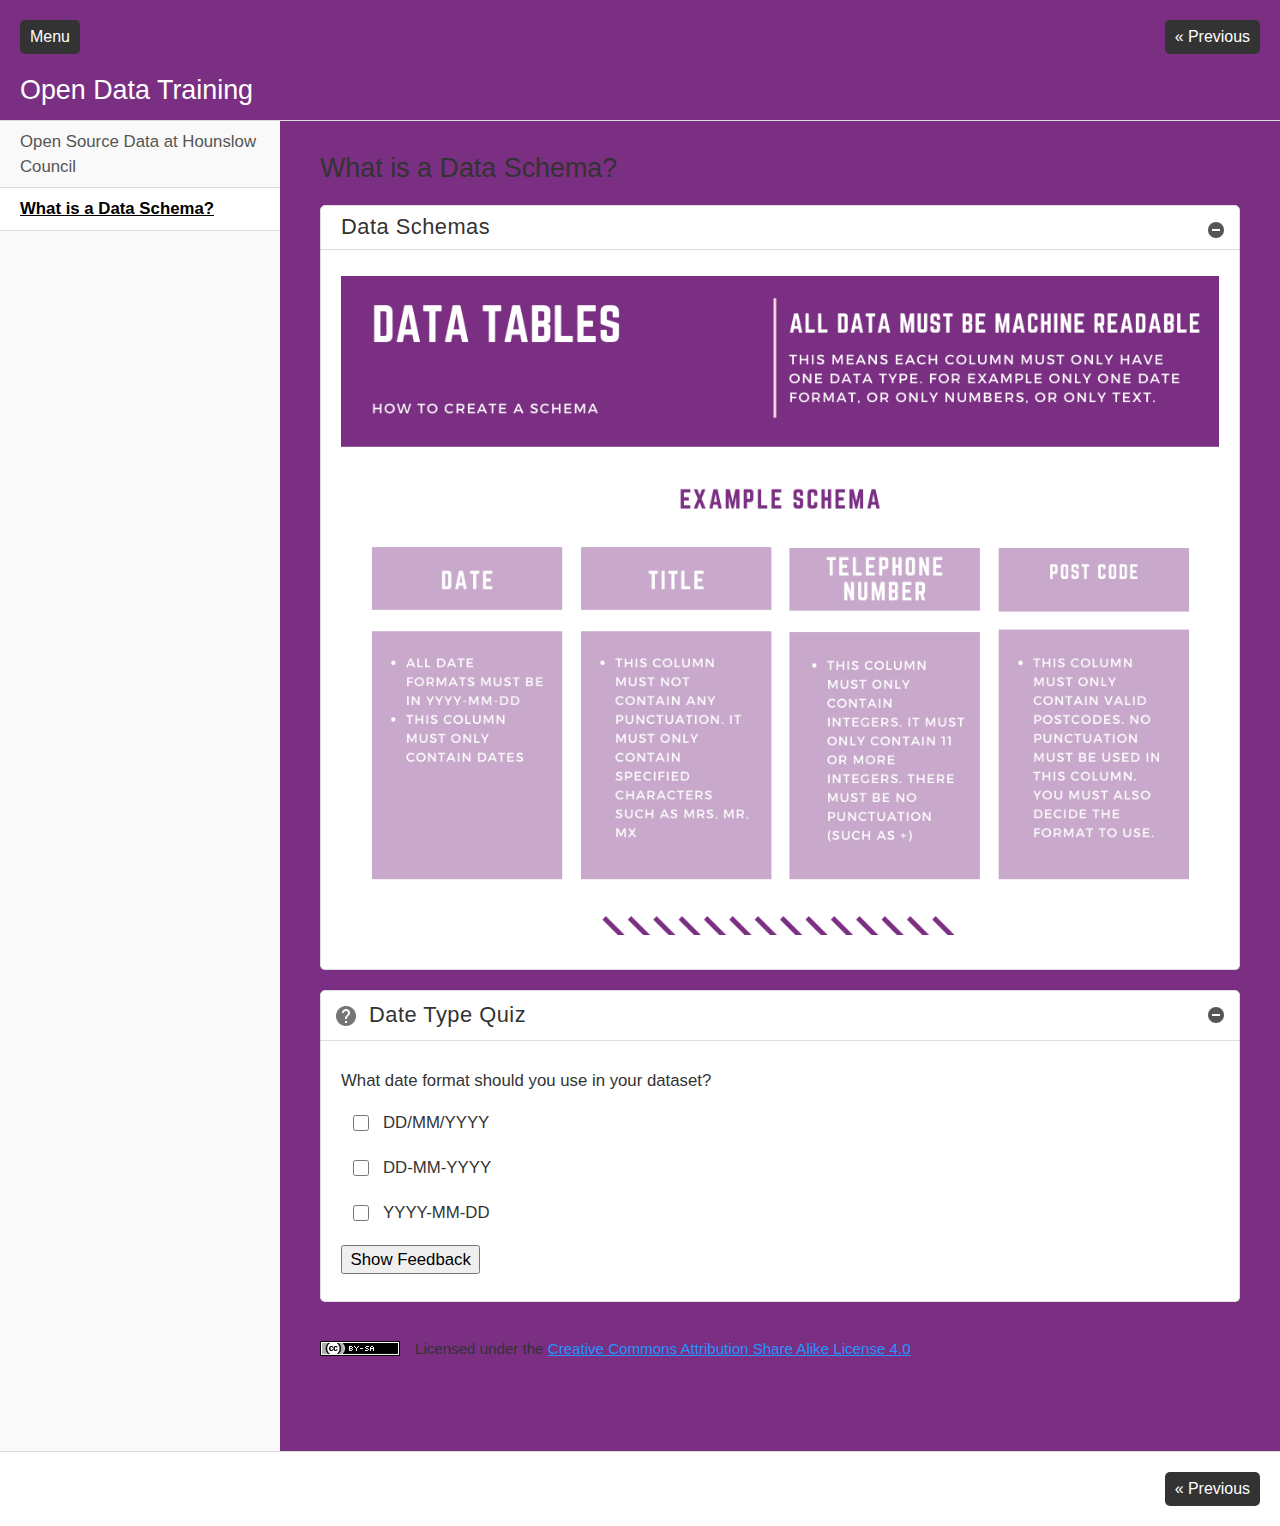
==== open_data_scorm/what_is_a_data_schema.html @ ef66d9c5 "Add files via upload webpage" ====
<!doctype html>
<html lang="en">
<head>
<link rel="stylesheet" type="text/css" href="base.css" />
<link rel="stylesheet" type="text/css" href="content.css" />
<link rel="stylesheet" type="text/css" href="nav.css" />
<meta http-equiv="content-type" content="text/html;  charset=utf-8" />
<title>What is a Data Schema? | Open Data Training </title>
<link rel="shortcut icon" href="favicon.ico" type="image/x-icon" />
<meta name="author" content="AnnaTrichkine" />
<link rel="license" type="text/html" href="http://creativecommons.org/licenses/by-sa/4.0/" />
<meta name="generator" content="eXeLearning 2.5.1 - exelearning.net" />
<!--[if lt IE 9]><script type="text/javascript" src="exe_html5.js"></script><![endif]-->
<script type="text/javascript" src="exe_jquery.js"></script>
<script type="text/javascript" src="common_i18n.js"></script>
<script type="text/javascript" src="common.js"></script>
<meta name="viewport" content="width=device-width, initial-scale=1" />
    </head>
<body class="exe-web-site" id="exe-node-1"><script type="text/javascript">document.body.className+=" js"</script>
<div id="content">
<p id="skipNav"><a href="#main" class="sr-av">Skip navigation</a></p>
<header id="header" ><div id="headerContent">Open Data Training</div></header>
<nav id="siteNav">
<ul>
   <li><a href="index.html" class="daddy main-node">Open Source Data at Hounslow Council</a></li>
   <li id="active"><a href="what_is_a_data_schema.html" class="active no-ch">What is a Data Schema?</a></li>
</ul>
</nav>
<div id='topPagination'>
<nav class="pagination noprt">
<a href="index.html" class="prev"><span><span>&laquo; </span>Previous</span></a>
</nav>
</div>
<div id="main-wrapper">
<section id="main">
<header id="nodeDecoration"><h1 id="nodeTitle">What is a Data Schema?</h1></header>
<article class="iDevice_wrapper textIdevice em_iDevice" id="id1">
<div class="iDevice emphasis1" >
<header class="iDevice_header iDevice_header_noIcon"><h1 class="iDeviceTitle">Data Schemas</h1></header>
<div class="iDevice_inner">
<div class="iDevice_content_wrapper">
<div id="ta1_114_2" class="block iDevice_content">
<div class="exe-text"><p><img src="Data_schema.png" alt="data schema how to" title="dataschema" width="1024" height="768" /></p></div>
</div>
</div>
</div>
</div>
</article>
<article class="iDevice_wrapper MultiSelectIdevice em_iDevice" id="id6">
<div class="iDevice emphasis1" >
<header class="iDevice_header"><h1 class="iDeviceTitle">Date Type Quiz</h1></header>
<div class="iDevice_inner">
<div class="iDevice_content_wrapper">
<section class="question">
<div id="actitity-6_108">
<form name="multi-select-form-6_108" action="#" class="activity-form multi-select-form">
<h1 class="js-sr-av">Question</h1>
<div id="taquestion6_108" class="block question iDevice_content">
<p>What date format should you use in your dataset?</p>
</div>
<section class="iDevice_answers">
<h1 class="js-sr-av">Answers</h1>
<section class="iDevice_answer">
<p class="iDevice_answer-field js-required">
<label for="op6_1080" class="sr-av"><a href="#answer-6_111">Option 1</a></label><input type="checkbox" id="op6_1080" value="False" />
</p>
<div class="iDevice_answer-content" id="answer-6_111"><div id="taans6_111" class="block iDevice_content">
<p>DD/MM/YYYY</p>
</div>
</div>
<section class="iDevice_answer-feedback feedback" id="feedback-6_1080" style="display:none"></section>
</section>
<section class="iDevice_answer">
<p class="iDevice_answer-field js-required">
<label for="op6_1081" class="sr-av"><a href="#answer-6_214">Option 2</a></label><input type="checkbox" id="op6_1081" value="False" />
</p>
<div class="iDevice_answer-content" id="answer-6_214"><div id="taans6_214" class="block iDevice_content">
<p>DD-MM-YYYY</p>
</div>
</div>
<section class="iDevice_answer-feedback feedback" id="feedback-6_1081" style="display:none"></section>
</section>
<section class="iDevice_answer">
<p class="iDevice_answer-field js-required">
<label for="op6_1082" class="sr-av"><a href="#answer-6_216">Option 3</a></label><input type="checkbox" id="op6_1082" value="True" />
</p>
<div class="iDevice_answer-content" id="answer-6_216"><div id="taans6_216" class="block iDevice_content">
<p>YYYY-MM-DD</p>
</div>
</div>
<section class="iDevice_answer-feedback feedback" id="feedback-6_1082" style="display:none"></section>
</section>
</section>
<div class="block iDevice_buttons feedback-button js-required">
<p>
<input type="button" name="submitSelect" class="feedbackbutton multi-select-feedback-toggler" value="Show Feedback" id="multi-select-feedback-toggler-3-6_108" /> 
</p>
</div>
<section id="f6_108" class="js-hidden js-feedback">
<h1 class="js-sr-av">Feedback</h1>

<div id="tafeedback6_108" class="feedback iDevice_content">
<p>Please note that only YYYY-MM-DD should be used in your dataset. For example, if you wanted to include the date for 21st March 2021 you should use 2021-03-21. </p>
<p>The delimiter you should use is "-" rather than "/".</p>
</div>
</section>
</form>
<section class="iDevice_solution feedback js-hidden">
<h1>Solution</h1>
<ol>
<li><a href="#answer-6_111" class="wrong">Incorrect</a></li>
<li><a href="#answer-6_214" class="wrong">Incorrect</a></li>
<li><a href="#answer-6_216" class="right">Correct</a></li>
</ol>
</section>
</div>
</section>
</div>
</div>
</div>
</article>
<div id="packageLicense" class="cc cc-by-sa">
<p><span>Licensed under the</span> <a rel="license" href="http://creativecommons.org/licenses/by-sa/4.0/">Creative Commons Attribution Share Alike License 4.0</a></p>
</div>
</section>
</div>
<div id='bottomPagination'>
<nav class="pagination noprt">
<a href="index.html" class="prev"><span><span>&laquo; </span>Previous</span></a>
</nav>
</div>
</div>
<script type="text/javascript" src="_style_js.js"></script></body></html>
---- open_data_scorm/base.css ----
/*
eXe
Copyright 2004-2006, University of Auckland
Copyright 2004-2007 eXe Project, New Zealand Tertiary Education Commission
base style sheet for all themes
*/
body{margin:0;padding:0 10px 10px 10px;font-family:arial,verdana,helvetica,sans-serif;font-size:.8em}#header{text-align:left;height:50px;padding-left:20px;font-size:2.2em;font-weight:bold}a{text-decoration:none}a:hover,a:focus{text-decoration:underline}img.submit,img.help,img.info,img.gallery{border:0}li{list-style-position:inside}#nodeDecoration{padding:.1em;border-bottom:0;text-align:right}.block,.feedback{display:block;padding-top:.25em;padding-bottom:.25em}.feedback{font-family:times,serif;font-size:120%}.feedback-button p{margin:0}.emphasis0{padding-left:0;margin:0}.iDeviceTitle{font-weight:bold;position:relative;top:-18px}input.feedbackbutton{margin-top:10px;margin-bottom:10px}.popupDiv{background-color:#EDEFF0;border:2px solid #607489;padding:0 4px 4px 4px;margin-left:15px;text-align:left;z-index:99;border-radius:3px}.popupDivLabel{text-align:center;font:message-box;font-weight:bold;color:#fff;cursor:move;margin:0 -4px;background-image:url(popup_bg.gif)}@media print{.feedback{display:block!important}.feedback.iDevice_solution a{text-decoration:none;color:inherit}.iDevice_solution li span{display:none}div.node,article.node{page-break-after:always}.external-iframe{display:none}.external-iframe-src{display:block!important;margin:2em 0;font-size:.95em;text-align:center}}.external-iframe{border:0}.iDevice a,#siteFooter a,#packageLicense a,.toggle-idevice a{text-decoration:underline}.iDevice a:hover,#siteFooter a:hover,#packageLicense a:hover,.toggle-idevice a:hover{text-decoration:none}.pre-code{background:#112C4A;color:#E7ECF1;font-family:Monaco,Courier,monospace;border-radius:9px;font-size:12px;margin:2em 1em;overflow:auto;padding:20px}.iDevice_content{position:relative;max-width:100%}.exe-epub3 .iDevice_content{position:static}.iDevice_header{background-position:0 50%;background-repeat:no-repeat}.iDevice_header.iDevice_header_noIcon{background-image:none;padding:5px 0}.TrueFalseIdevice label{white-space:nowrap;margin-right:1em;line-height:1.7em}.exe-dl{margin-bottom:2em;margin-left:1.5em}.exe-dl dt{font-weight:bold}.exe-dl dd{margin:1em 1.5em}.js .exe-dl dt{margin:1.2em 0 0 0}.exe-dl dt a{text-decoration:underline}.exe-dl .icon,.exe-dl-toggler a{display:block;width:20px;height:20px;font-size:1.2em;margin-right:1em;line-height:20px;text-align:center;float:left;border-radius:2px;position:relative}.exe-dl-toggler{height:20px;margin:1.5em}.exe-dl-toggler a{margin-left:0;font-weight:bold}.js .exe-dl dd{display:none;padding-left:0;margin:1em 1em 1em 37px}.exe-math{margin:2em 0}.exe-math,.MathJax_Display{text-align:left!important}.exe-math.position-center,.position-center .MathJax_Display,[style*="text-align: center"] .MathJax_Display{text-align:center!important}.exe-math.position-right,.position-right .MathJax_Display,[style*="text-align: right"] .MathJax_Display{text-align:right!important}.js .show-image .exe-math-code,.js .show-code .exe-math-img{display:none}.exe-math-links{font-size:.85em}.exe-figure{margin:2em 0;max-width:100%}.position-center{margin:2em auto}.position-right{margin:2em 0 2em auto}.float-left{float:left;margin:.5em 1.5em 1em 0}.float-right{float:right;margin:.5em 0 1em 2em}.figcaption{padding-top:.2em}.figcaption.header{padding-top:0;padding-bottom:.2em}.exe-layout-2-cols,.exe-layout-3-cols{width:100%}.exe-layout-2-cols .exe-col{float:left;width:49%}.exe-layout-2-cols .exe-col-1{padding-right:1%}.exe-layout-2-cols .exe-col-2{padding-left:1%}.exe-layout-2-30-70 .exe-col{width:69%}.exe-layout-2-30-70 .exe-col-1{width:29%}.exe-layout-2-70-30 .exe-col{width:29%}.exe-layout-2-70-30 .exe-col-1{width:69%}.exe-layout-3-cols .exe-col{float:left;width:32%}.exe-layout-3-cols .exe-col-1,.exe-layout-3-cols .exe-col-2{padding-right:2%}.exe-block-warning{background:#FCF8E3;color:#796034;border:1px solid #FAEBCC;padding:0 1em;border-radius:4px}p.exe-block-warning{padding:1em}.exe-block-alert{background:#ffc;color:#855000;border:1px solid #FFF099;padding:0 1em;border-radius:4px}p.exe-block-alert{padding:1em}.exe-block-danger{background:#FEF0EF;color:#973C3B;border:1px solid #F3DADD;padding:0 1em;border-radius:4px}p.exe-block-danger{padding:1em}.exe-block-info{background:#E1F1F9;color:#2B627D;border:1px solid #C9EDF4;padding:0 1em;border-radius:4px}p.exe-block-info{padding:1em}.exe-block-success{background:#E5F3E0;color:#336634;border:1px solid #DEEDD1;padding:0 1em;border-radius:4px}p.exe-block-success{padding:1em}.exe-block-warning a{color:#4F360A}.exe-block-alert a{color:#5B2600}.exe-block-danger a{color:#6D1211}.exe-block-info a{color:#063853}.exe-block-success a{color:#093C0A}.js a.exe-enlarge{position:relative;display:block}.exe-enlarge-icon{display:none;width:30px;height:30px;position:absolute;top:50%;left:50%;margin:-15px 0 0 -15px;border-radius:15px;background:#333;z-index:10;box-shadow:0 0 7px 0 #DDD}.exe-enlarge-icon b{width:30px;height:30px;line-height:30px;text-align:center;display:block;font-size:1.3em;color:#FFF}.exe-enlarge-icon b:before{content:"+"}.js a.exe-enlarge:hover img,.js a.exe-enlarge:focus img{opacity:.7;filter:alpha(opacity=70)}a.exe-enlarge:hover .exe-enlarge-icon,a.exe-enlarge:focus .exe-enlarge-icon{display:block;*display:none}.exe-clear{overflow:auto}.toggle-idevice,.exe-hidden,.js-required,.js .js-hidden{display:none}.js .js-required{display:block}#packageLicense{text-align:center}.js #main .iDevice_hint_title{font-size:1em;margin-top:0;font-weight:normal;*margin-top:1em}.iDevice_hint{margin-bottom:1.5em}.iDevice_hint_title a{background-repeat:no-repeat;background-position:0 50%;padding-left:23px;text-decoration:none}.iDevice_hint_content{padding:0 23px}.iDevice_answer{overflow:hidden;*margin:1.5em 0}.iDevice_answer{overflow:hidden}.iDevice_answer p{margin-top:0}.iDevice_answer-field{width:2.5em;float:left}.js .iDevice_answer-content,.js .iDevice_answer-feedback{padding-left:2.5em}.hidden-idevice .image_text{display:none}abbr[title],acronym[title]{text-decoration:none;border-bottom:1px dotted}.pagination.page-counter{text-align:center}.pagination.noprt .sep{display:none}.pagination.noprt .page-counter{margin-right:20px}#topPagination .page-counter{margin-left:20px;margin-right:0}#skipNav{margin:0;position:absolute;width:100%}.sr-av,.js .js-sr-av,#skipNav a,.exe-hidden-accessible,.js .exe-tooltip-text{position:absolute;overflow:hidden;clip:rect(0 0 0 0);clip:rect(0,0,0,0);height:0}#skipNav a{background:#333;color:#fff;padding:.4em .85em}#skipNav a:active,#skipNav a:focus{position:static;overflow:visible;clip:auto;height:auto}.exe-table{background:#fff;margin:2em auto;max-width:100%;border:1px solid #CCC;border-collapse:collapse;border-spacing:0}.exe-table caption{padding:.5em 0;text-align:center;font-style:italic}.exe-table td,.exe-table th{border:1px solid #CCC;margin:0;padding:.5em 1em}.exe-table thead{background:#ddd;color:#000;text-align:left}.exe-table tr:nth-child(2n-1) td,.exe-table tbody tr:nth-child(2n-1) th{background:#F4F4F4}.exe-table tbody tr:nth-child(2n) th{background:#F4F4F4}.exe-table tbody tr:nth-child(2n-1) th{background:#E4E4E4}.exe-table thead+tbody tr:nth-child(2n) th{background:#fff}.exe-table thead+tbody tr:nth-child(2n-1) th{background:#F4F4F4}.exe-table-minimalist{background:#fff;margin:2em auto;border-collapse:collapse}.exe-table-minimalist thead th{color:#000;padding:.6em 1.5em .6em .8em;border-bottom:2px solid #CCC;text-align:left}.exe-table-minimalist td,.exe-table-minimalist tbody th{border-bottom:1px solid #ccc;color:#555;padding:.5em 1.5em .5em .8em}.exe-table-minimalist tbody tr:hover td,.exe-table-minimalist tbody tr:hover th{color:#222}.exe-table-minimalist tr:nth-child(2n-1) td,.exe-table-minimalist tbody tr:nth-child(2n-1) th{background:#F9F9F9}.exe-table-minimalist caption{text-align:center;font-style:italic;border-bottom:2px solid #CCC;padding:.6em 0}body .qtip{font-size:.85em;line-height:1.5em}.qtip .exe-tooltip-text{position:relative;overflow:auto;clip:auto;height:auto}ol.auto-numbered{counter-reset:item}.auto-numbered ol{counter-reset:item}.auto-numbered li{display:block}.auto-numbered li:before{content:counters(item,".") ".- ";counter-increment:item}.exe-quote-cite cite{display:block;text-align:right;margin-top:-.5em}.exe-link-data{font-size:.8em;margin:0 .2em}.exe-link-data abbr{cursor:help}.styled-qc{font-family:Georgia,serif;font-style:italic;margin:1.5em 2.5em;padding:.25em 3.5em;position:relative}.styled-qc:before{display:block;content:"\201C";font-size:5em;position:absolute;left:0;top:-20px}.js .pbl-task-info{visibility:hidden}.pbl-task-info dt{float:left;font-weight:bold;margin-right:.5em}.pbl-task-info{overflow:hidden;margin:1em 0 1.5em 20px;width:auto;float:right;text-align:right}.pbl-task-info dt{margin:0;float:left;clear:left;width:150px}.pbl-task-info dd{margin:0 0 0 150px;text-align:left;padding-left:.5em}.pbl-task-info dd:after{content:'';display:block;clear:both}.pbl-task-description{clear:both}iframe,object,embed{max-width:100%}img,video{max-width:100%;height:auto}@media all and (max-width:992px){.exe-layout-3-cols .exe-col{float:none;width:100%;padding:0}.exe-layout-3-cols .exe-col .exe-figure{margin:2em auto}}@media all and (max-width:780px){.styled-qc{margin:1.5em .5em}.exe-layout-2-cols .exe-col{float:none;width:100%;padding:0}.exe-layout-2-cols .exe-col .exe-figure{margin:2em auto}}#exe-client-search-form{text-align:right;margin-bottom:2em}#exe-client-search-form p{margin:0}#exe-client-search-text{border:1px solid #ddd;padding:5px 10px;width:250px;max-width:60%}#exe-client-search-submit{border:1px solid #ddd;padding:5px 10px;background:#ddd;margin-left:-.4em;color:#333}.exe-client-search-results #nodeTitle,.exe-client-search-results .iDevice_wrapper,#exe-client-search-results,#exe-client-search-reset{display:none}.exe-client-search-results #exe-client-search-results{display:block}.exe-client-search-results #exe-client-search-reset{display:inline;line-height:2em}#exe-client-search-results p{margin-top:1.5em}#exe-client-search-results ul{margin:1.5em 1.5em 3em 1.5em;padding:0;list-style:none}#main #exe-client-search-results li{list-style-image:none;margin-bottom:1.5em}#exe-client-search-results a{font-size:1.15em}.exe-client-search-result{background:yellow}.exe-client-search-read-more{font-size:.7em;margin-left:.2em}#exe-client-search-reset{margin-left:.5em}@media all and (max-width:700px){#exe-client-search-form{text-align:center}}@media all and (max-width:600px){.exe-client-search-results #exe-client-search-reset{display:block;margin:1em 0 0 0}}
---- open_data_scorm/content.css ----
/* eXeLearning Style Designer Compatible Style */
html{font-size:105%}
body{font:100%/1.5 'Open Sans',Arial,Verdana,Helvetica,sans-serif;padding:15px;margin:0;text-align:left}

h2{font-size:1.3em}
h3{font-size:1.2em}
h4{font-size:1.1em}
h5{font-size:1em}
p{margin:1em 0}
.score.js-feedback{margin-bottom:1em}

#header,#emptyHeader,#nodeDecoration{padding:0 20px;height:auto!important;height:120px;min-height:120px;font-size:1.6em;font-weight:300;border-style:1px;border-width:1px}
#headerContent{padding-top:70px}
#header h1,#nodeDecoration h1{margin:-.5em 0 1em 0;font-size:1em;text-align:left}
#nodeDecoration{margin-bottom:15px} /* Single page */

.nodeDecoration h1{font-size:1.5em}

/* iDevices */
.iDevice{margin:20px 0 30px 0}
.iDevice_header{letter-spacing:.5px;padding:.5em 40px .5em 0;height:auto!important;height:1.7em;min-height:1.7em;position:relative}
.iDevice_header[style]{background-image:none!important}
.iDeviceTitle{font-size:1.3em;vertical-align:bottom;top:auto;display:inline-block;font-weight:300;
padding:0 10px 0 35px;background-repeat:no-repeat;background-position:0 50%;margin:0}
.iDevice_header_noIcon .iDeviceTitle{background-image:none;padding-left:20px}
.iDeviceTitle{*display:inline;*line-height:2em}/* IE6, IE7 */
.iDevice_inner{padding:10px 20px;border-width:1px;border-style:solid;border-radius:5px}

/* Clearfix */
.iDevice_content{overflow:auto}
.FileAttachIdeviceInc .iDevice_content{margin-bottom:-.5em}

/* Hide/Show iDevice */
.toggle-idevice{display:block;margin:0;text-align:right}
.iDevice_header .toggle-idevice{position:absolute;top:14px;right:0}
.toggle-idevice a{display:inline-block;width:16px;height:16px;background:url(_style_icons.png) no-repeat -50px -50px;outline:none}
.toggle-idevice .show-idevice{background-position:0 -50px}
.toggle-idevice span{position:absolute;overflow:hidden;clip:rect(0,0,0,0);height:0}
.toggle-idevice a:hover,.toggle-idevice a:focus{filter:alpha(opacity=100);opacity:1}

/* iDevice title with background-color */
input.feedbackbutton{margin:0}
.iDevice_header{border-width:1px;border-style:solid;padding-left:13px;border-top-left-radius:5px;border-top-right-radius:5px}
.hidden-idevice .iDevice_header{border-radius:5px}
.iDevice_header .toggle-idevice{margin-right:15px}
.iDevice_inner{border-top-right-radius:0;border-top-left-radius:0;border-top:0}

.ExternalUrlIdevice iframe{border:0}

/* Reset base.css */
.block,.feedback{padding:0}
.feedback{font-family:inherit;font-size:1em}
li{list-style-position:outside}
.styled-qc{margin-top:2.5em}
.exe-dl .icon,.exe-dl-toggler a{width:24px;height:24px;border-radius:12px}
.exe-dl-toggler a{line-height:22px}
.js .exe-dl dd{margin-left:44px}
.exe-enlarge-icon b{font-size:1.2em}

/* Forms */
input,select{font-size:1em;font-family:inherit}
.iDevice_hint_title a{padding-left:25px}
.iDevice_buttons input{font-size:1em;margin-right:.5em;padding:.15em .45em}
.MultichoiceIdevice .feedback p:first-child{margin-top:0}
.MultichoiceIdevice .activity-form,.MultiSelectIdevice .activity-form{margin-bottom:1em}
.TrueFalseIdevice .activity-form{margin-top:1.5em}
.TrueFalseIdevice .activity-form:first-child{margin-top:0}
.TrueFalseIdevice label{margin:0 1em}
.MultichoiceIdevice input[type=radio],.MultiSelectIdevice input[type=checkbox],.QuizTestIdevice input[type=radio]{width:16px;height:16px;margin:5px 0 0 12px}
.custom-inputs .iDevice_answer-field{width:40px}
.custom-inputs  .iDevice_answer-content,.custom-inputs  .iDevice_answer-feedback{padding-left:55px}
.custom-inputs  .iDevice_answer-content{padding-top:4px}
.styledRadio,.styledCheckbox{margin-left:12px}
.MultichoiceIdevice .feedback{margin-top:1em}
.right-option,.wrong-option{font-style:italic}
.readingIdevice .iDevice_content:first-child p:last-child,
.CasestudyIdevice .iDevice_content:first-child p:last-child{margin-bottom:0}
.readingIdevice .feedbackbutton,
.CasestudyIdevice .feedbackbutton,
.ReflectionIdevice .feedbackbutton{margin:.5em 0 1em 0}
.TrueFalseIdevice .exe-radio-option.styledRadio{display:inline-block;vertical-align:middle;margin:-2px 5px 0 0}

/* Licenses */
#packageLicense{margin:2.5em 0 1.5em 0;text-align:left;line-height:1.2em;font-size:.9em}
#packageLicense.cc{padding-left:95px;background:url(_style_licenses.png) no-repeat 0 0}
#packageLicense.cc-by-sa{background-position:0 -100px}
#packageLicense.cc-by-nd{background-position:0 -200px}
#packageLicense.cc-by-nc-sa{background-position:0 -300px}
#packageLicense.cc-by-nc-nd{background-position:0 -400px}
#packageLicense.cc-0{background-position:0 -500px}
#siteFooter{padding:20px}

/* Download package iDevice */
.download-packageIdevice .exe-download-package-link a{background:#333}

/* Lightbox */
.lightboxOverlay{filter:progid:DXImageTransform.Microsoft.Alpha(Opacity=95);opacity:0.95}
#lightbox .lb-caption{font-size:1em}

/* Effects - iDevices with emphasis */
.emphasis1 .exe-fx .fx-C2,
.emphasis1 .exe-fx .fx-C2 a,
.emphasis1 .fx-pagination a{
background:#ededed;
}

@media print {
    div.node{page-break-after:auto} /* base.css */
    .iDevice{margin-bottom:20px}
	html body{background:#fff;color:#000;font-size:11pt}
	@page{margin:1.5cm}
	/* Uncomment this to print URL after links:
	a{font-weight:bolder;text-decoration:none!important}
	a[href^=http]:after{content:" <" attr(href) "> "}
	*/
	#main .iDeviceTitle{background:none;padding-left:0}
	body #header,body #emptyHeader,body #nodeDecoration{height:auto!important;min-height:0;border:none;padding:0}
	body #headerContent{padding-top:40px}
	#packageLicense.cc{padding-left:0;text-align:center}
	.toggle-idevice{display:none}
}

/* eXeLearning Style Designer */
.iDevice_header{
/*emTitleBGColor*/
background-color:#ffffff;border-color:#dddddd;
}
.iDevice_inner{
/*emBGColor*/
background-color:#ffffff;border-color:/*emBorderColor*/
#dddddd;
}
.iDeviceTitle{
background-image:url(icon_star.png);
}
.activityIdevice .iDeviceTitle{
background-image:url(icon_assignment.png);
}
.readingIdevice .iDeviceTitle{
background-image:url(icon_unread.png);
}
.FileAttachIdeviceInc .iDeviceTitle{
background-image:url(icon_download.png);
}
.WikipediaIdevice .iDeviceTitle{
background-image:url(icon_description.png);
}
.ListaIdevice .iDeviceTitle,.QuizTestIdevice .iDeviceTitle,.MultichoiceIdevice .iDeviceTitle,.TrueFalseIdevice .iDeviceTitle,.MultiSelectIdevice .iDeviceTitle,.ClozeIdevice .iDeviceTitle{
background-image:url(icon_question.png);
}
.preknowledgeIdevice .iDeviceTitle{
background-image:url(icon_announcement.png);
}
.GalleryIdevice .iDeviceTitle{
background-image:url(icon_media.png);
}
.objectivesIdevice .iDeviceTitle{
background-image:url(icon_info.png);
}
.ReflectionIdevice .iDeviceTitle{
background-image:url(icon_account.png);
}
body{
/*bodyColor*/
color:#333333;
/*contentBGColor*/
background-color:#7a2f82;
}
a{
/*aColor*/
color:#2495ff;
}
#header,#emptyHeader,#nodeDecoration{
height:auto!important;
/*headerHeight*/
height:120px;min-height:120px;
/*headerBGColor*/
background-color:#7a2f82;border:1px solid /*headerBorderColor*/
#dddddd;
}
#headerContent{
/*headerTitleTopMargin*/
padding-top:70px;
/*headerTitleColor*/
color:#ffffff;
}
#siteFooter{
border:1px solid /*footerBorderColor*/
#dddddd;
/*footerColor*/
color:#ffffff;
/*footerBGColor*/
background-color:#ffffff;
}
---- open_data_scorm/nav.css ----
/* eXeLearning Style Designer Compatible Style */
body{padding:0;text-align:center}
#content{width:100%;margin:0 auto;text-align:left;position:relative;border-style:solid;border-width:0}
#main-wrapper{padding-bottom:1.5em;width:100%;*width:auto}
/* * is for IE6 and IE7 */#main{padding:20px 40px 30px 320px;height:auto!important;height:200px;min-height:200px;*padding-left:0}
.no-nav #main-wrapper{width:100%}
.no-nav #main{padding:20px 20px 0 20px}
#header,#emptyHeader{border-top-width:0;border-right-width:0;border-left-width:0}
#headerContent{overflow:hidden;white-space:nowrap;text-overflow:ellipsis;min-height:1.1em}
#nodeDecoration{background:none;padding:0;border:none;margin:20px 0;height:auto;min-height:0}
#nodeTitle{font-weight:300}
.iDevice_wrapper{margin-top:-10px}
/* Menú */#siteNav{width:280px;float:left;margin-right:40px}
#siteNav ul,#siteNav li{margin:0;padding:0;list-style:none}
#siteNav .other-section{display:none}
#siteNav a{display:block;padding:8px 10px 8px 20px;border-width:0 0 1px 0;border-style:solid}
#siteNav .active{font-weight:bold;text-decoration:underline}
#siteNav ul ul a{padding-left:35px;font-size:.95em}
#siteNav ul ul ul a{padding-left:60px}
#siteNav .daddy span{display:none}
/* IE6 */* html #siteNav a{display:inline-block;width:250px}
* html #siteNav ul ul a{width:235px}
* html #siteNav ul ul ul a{width:190px}
* html #main{padding:20px 20px 0 0}
#siteFooter{padding:0 20px 20px 20px;border:0}
/* Pagination */.pagination{text-align:right;border-top:1px solid;font-size:.95em;padding:20px 0}
.pagination .sep{display:none}
.pagination a{display:inline-block;padding:5px 10px;border-radius:5px;margin-left:20px}
.pagination a:hover,.pagination a:focus{text-decoration:none}
#topPagination{position:absolute;top:0;right:20px}
#topPagination .pagination{border:none}
#bottomPagination{clear:both}
#bottomPagination a{margin:0 20px 0 0}
.page-counter{padding:5px 0;display:inline-block}
/* Autoclear */#content{overflow:auto}
/* Hide/Show/Skip navigation */#nav-toggler{margin:0;position:absolute;top:20px;left:20px;font-size:.95em}
#nav-toggler a,#skipNav a{padding:5px 10px;border-radius:5px}
#nav-toggler a{display:block}
#nav-toggler a:hover{text-decoration:none}
#skipNav{z-index:100px;padding-top:15px;text-align:center}
/* Search bar */#exe-client-search-text{border-top-left-radius:5px;border-bottom-left-radius:5px}
#exe-client-search-submit{border-top-right-radius:5px;border-bottom-right-radius:5px}
@media screen and (max-width: 980px) {	.exe-web-site #content{width:100%;border:0;box-shadow:none}
	#main{padding:20px 30px 0 280px}
	#siteNav{width:250px;margin-right:30px}
}
@media all and (max-width: 700px) {	#headerContent{font-size:.7em;white-space:normal;padding-bottom:.5em}
	#siteNav{float:none;width:100%;padding:0}
	#siteNav{line-height:1.5em;margin-bottom:15px}
	#main-wrapper{width:100%;float:none}
    	#main,.no-nav #main{padding:10px 20px 0 20px}
    	#content .exe-col{float:none;width:100%;padding:0}
	#bottomPagination{text-align:center;height:35px;position:relative}
	#bottomPagination .prev{position:absolute;left:20px}
	#bottomPagination .next{position:absolute;right:0}
	#siteNav{border-top:1px solid}
}
@media print{	#siteNav,#nav-toggler,.noprt,.toggle-idevice{display:none}
	body #main,body.no-nav #main{padding:20px 0}
	body #content{background:#FFF}
	#headerContent{white-space:normal;text-overflow:normal;font-weight:bold}
}
/* eXeLearning Style Designer */#content{/*contentBGColor*/background-color:#7a2f82;}
.pagination a,#nav-toggler a,#skipNav a{/*nav2BGColor*/background-color:#333333;/*nav2AColor*/color:#ffffff;}
.pagination a:hover,.pagination a:focus,#nav-toggler a:hover{/*nav2HoverBGColor*/background-color:#555555;}
body{/*bodyBGColor*/background-color:#7a2f82;}
#topPagination .page-counter{color:#ffffff;}
#siteNav,#siteNav a{/*navBGColor*/background-color:#f9f9f9;/*navAColor*/color:#555555;/*navBorderColor*/border-color:#dddddd;}
@media screen and (min-width: 701px) and (max-width: 1015px){#siteNav,#siteNav ul{background-color:#f9f9f9;border-color:#dddddd;}
#siteNav li{background-color:#f9f9f9;}
}
#siteNav a:hover,#siteNav a:focus,#siteNav a.active{/*navHoverBGColor*/background-color:#ffffff;/*navAHoverColor*/color:#000000;}
@media screen and (min-width: 701px) and (max-width: 1015px){#siteNav li:hover,#siteNav li.sfhover{background-color:#ffffff;}
}
.pagination{border-color:#dddddd;}
#bottomPagination .page-counter{color:#ffffff;}
#bottomPagination{background-color:#ffffff;}
/* eXeLearning Style Designer (custom CSS) */










.pagination .print-page{
display:none;
}
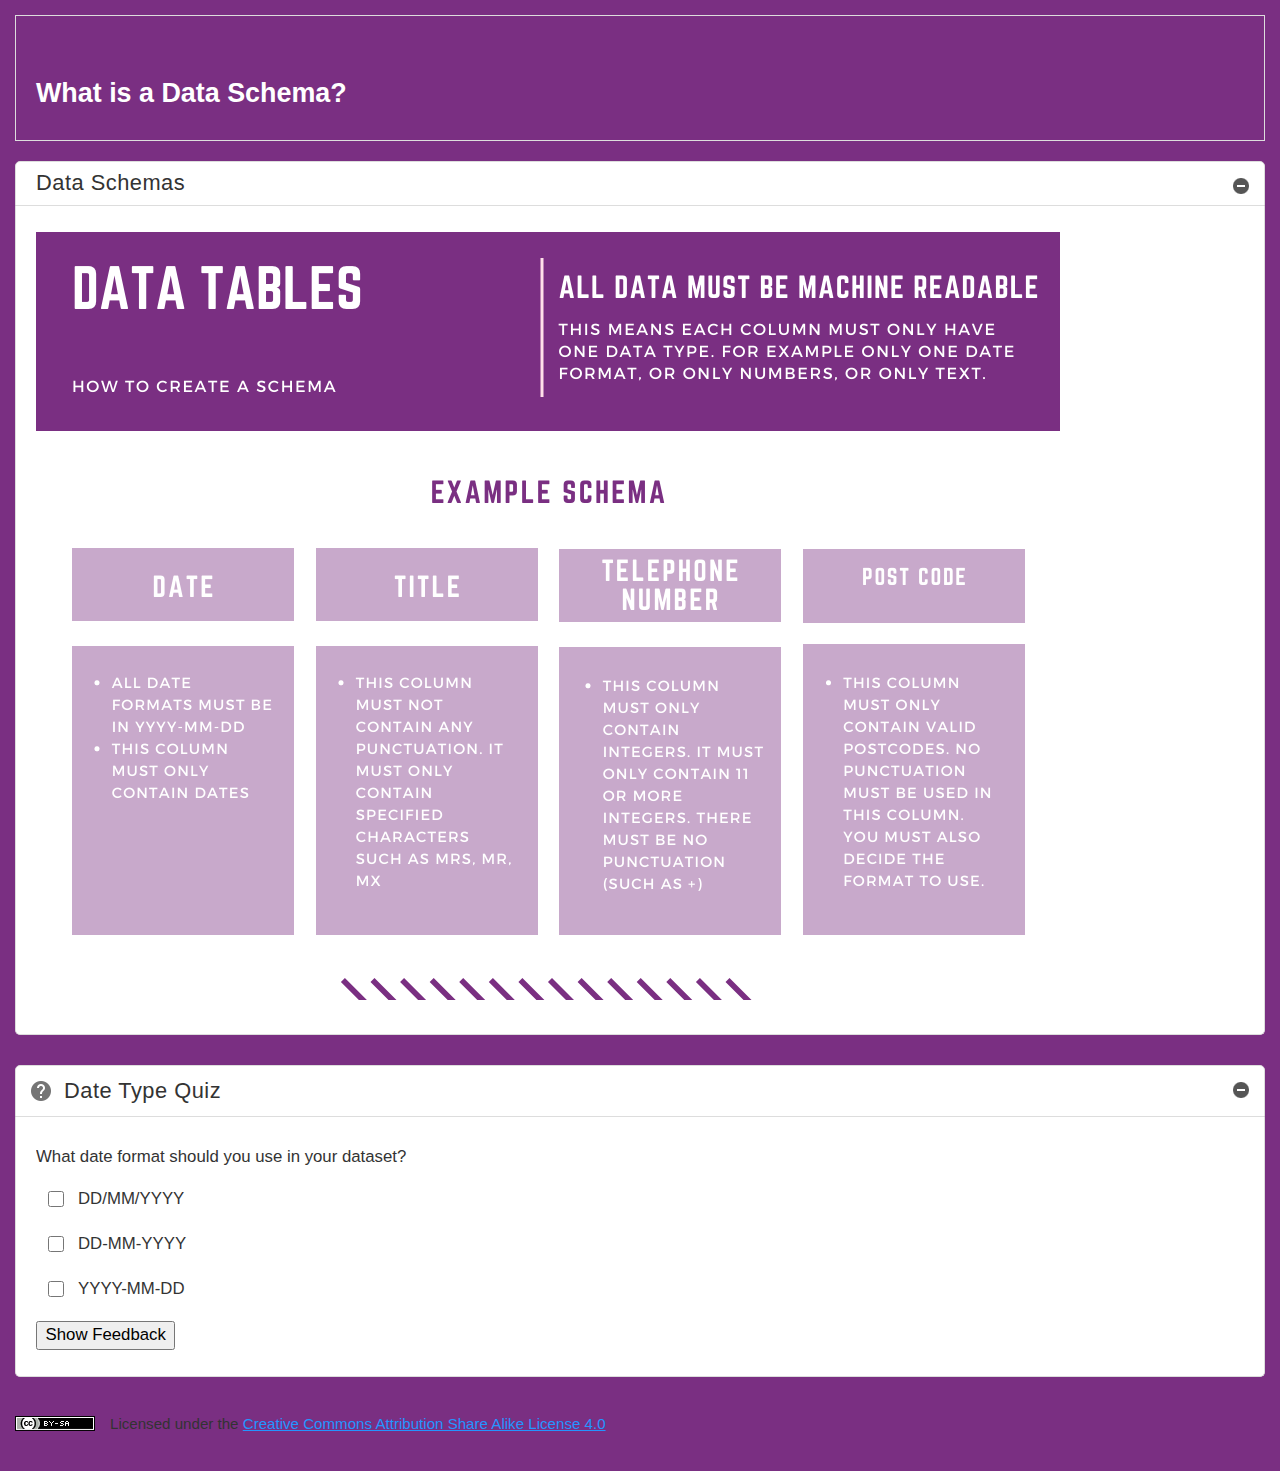
==== commit 8d246727: "secondbatch" ====
--- a/open_data_scorm/what_is_a_data_schema.html
+++ b/open_data_scorm/what_is_a_data_schema.html
@@ -1,39 +1,25 @@
-<!doctype html>
-<html lang="en">
+<!DOCTYPE html>
+<html lang="en" xml:lang="en" xmlns="http://www.w3.org/1999/xhtml">
 <head>
-<link rel="stylesheet" type="text/css" href="base.css" />
-<link rel="stylesheet" type="text/css" href="content.css" />
-<link rel="stylesheet" type="text/css" href="nav.css" />
-<meta http-equiv="content-type" content="text/html;  charset=utf-8" />
+<meta http-equiv="content-type" content="text/html; charset=utf-8" />
 <title>What is a Data Schema? | Open Data Training </title>
-<link rel="shortcut icon" href="favicon.ico" type="image/x-icon" />
 <meta name="author" content="AnnaTrichkine" />
 <link rel="license" type="text/html" href="http://creativecommons.org/licenses/by-sa/4.0/" />
 <meta name="generator" content="eXeLearning 2.5.1 - exelearning.net" />
+<link rel="stylesheet" type="text/css" href="base.css" />
+<link rel="stylesheet" type="text/css" href="content.css" />
 <!--[if lt IE 9]><script type="text/javascript" src="exe_html5.js"></script><![endif]-->
 <script type="text/javascript" src="exe_jquery.js"></script>
 <script type="text/javascript" src="common_i18n.js"></script>
 <script type="text/javascript" src="common.js"></script>
+<script type="text/javascript" src="SCORM_API_wrapper.js"></script>
+<script type="text/javascript" src="SCOFunctions.js"></script>
 <meta name="viewport" content="width=device-width, initial-scale=1" />
     </head>
-<body class="exe-web-site" id="exe-node-1"><script type="text/javascript">document.body.className+=" js"</script>
-<div id="content">
-<p id="skipNav"><a href="#main" class="sr-av">Skip navigation</a></p>
-<header id="header" ><div id="headerContent">Open Data Training</div></header>
-<nav id="siteNav">
-<ul>
-   <li><a href="index.html" class="daddy main-node">Open Source Data at Hounslow Council</a></li>
-   <li id="active"><a href="what_is_a_data_schema.html" class="active no-ch">What is a Data Schema?</a></li>
-</ul>
-</nav>
-<div id='topPagination'>
-<nav class="pagination noprt">
-<a href="index.html" class="prev"><span><span>&laquo; </span>Previous</span></a>
-</nav>
-</div>
-<div id="main-wrapper">
+<body id="exe-node-1" class="exe-scorm" onunload="unloadPage()"><script type="text/javascript">document.body.className+=" js";jQuery(function(){loadPage()})</script>
+<div id="outer">
 <section id="main">
-<header id="nodeDecoration"><h1 id="nodeTitle">What is a Data Schema?</h1></header>
+<header id="nodeDecoration"><div id="headerContent"><h1 id="nodeTitle">What is a Data Schema?</h1></div></header>
 <article class="iDevice_wrapper textIdevice em_iDevice" id="id1">
 <div class="iDevice emphasis1" >
 <header class="iDevice_header iDevice_header_noIcon"><h1 class="iDeviceTitle">Data Schemas</h1></header>
@@ -119,15 +105,9 @@
 </div>
 </div>
 </article>
+</section>
 <div id="packageLicense" class="cc cc-by-sa">
 <p><span>Licensed under the</span> <a rel="license" href="http://creativecommons.org/licenses/by-sa/4.0/">Creative Commons Attribution Share Alike License 4.0</a></p>
 </div>
-</section>
-</div>
-<div id='bottomPagination'>
-<nav class="pagination noprt">
-<a href="index.html" class="prev"><span><span>&laquo; </span>Previous</span></a>
-</nav>
-</div>
 </div>
 <script type="text/javascript" src="_style_js.js"></script></body></html>